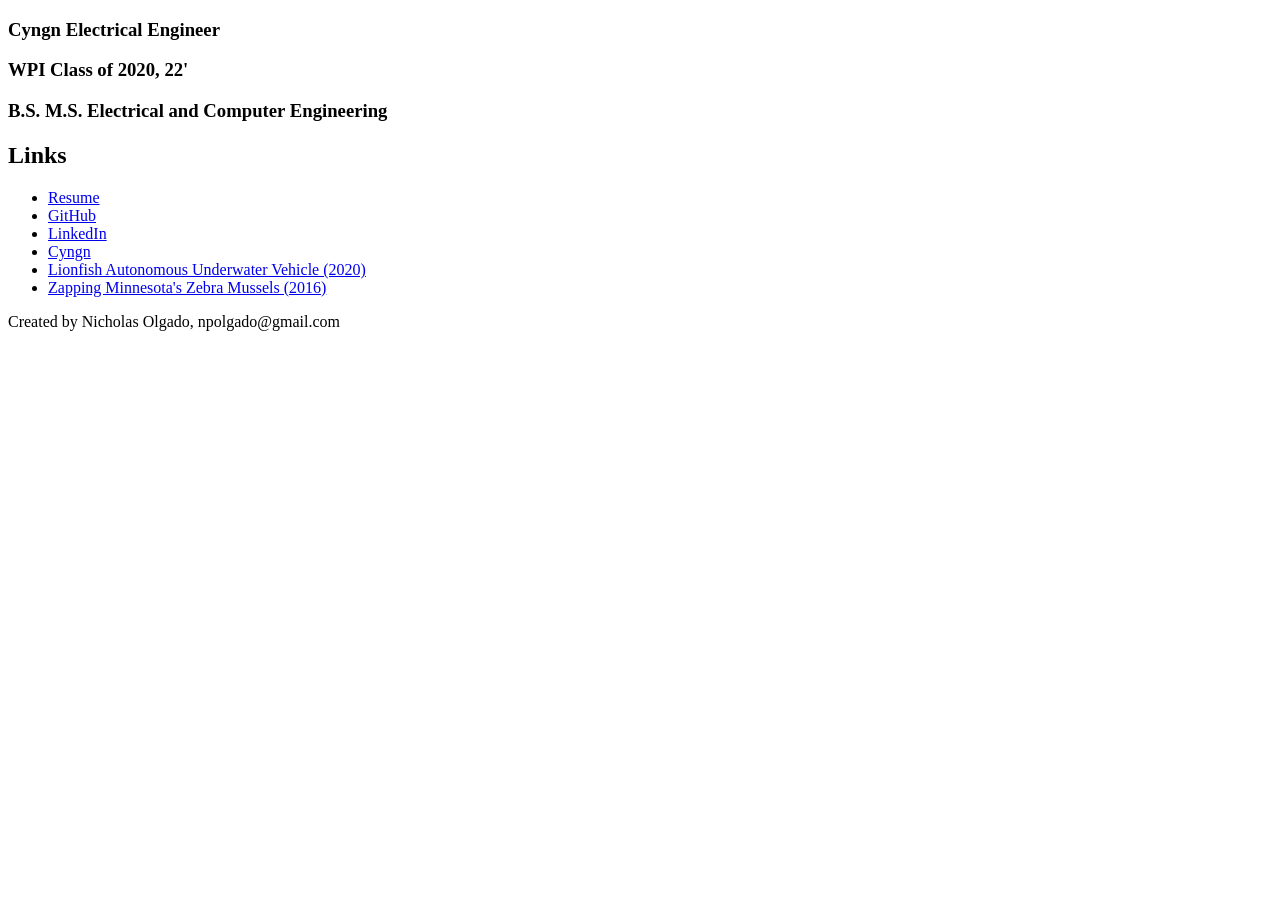
==== index.html @ f49b1417 "init()" ====
<!DOCTYPE html>
<html lang="en">

<head>
    <title>Nicholas Olgado</title>
    <meta name="viewport" content="width=device-width, initial-scale=1">
    <meta name="description" content="Nicholas Olgado's personal website.">
</head>

<body>
    <main>
        <header class="mod-header">
            <h3>Cyngn Electrical Engineer</h3>
            <h3>WPI Class of 2020, 22'</h3>
            <h3>B.S. M.S. Electrical and Computer Engineering</h3>
        </header>

        <section class="mod-links">
            <h2>Links</h2>
            <ul>
                <li><a
                        href="https://docs.google.com/document/d/1VNx1pzSc2c1IvsdNbK0Gcm2sIedbhohquFPzGhQQ9uc/edit?usp=sharing">Resume</a>
                </li>
                <li><a href="https://github.com/npolgado">GitHub</a></li>
                <li><a href="https://www.linkedin.com/in/nicholas831/">LinkedIn</a></li>
                <li><a href="https://cyngn.com/">Cyngn</a></li>
                <li><a href="https://digital.wpi.edu/show/5999n591q">Lionfish Autonomous Underwater Vehicle (2020)</a>
                </li>
                <li><a href="https://digital.wpi.edu/show/x920fw89s">Zapping Minnesota's Zebra Mussels (2016)</a></li>
            </ul>
        </section>

        <footer class="mod-footer">
            <p>Created by Nicholas Olgado, npolgado@gmail.com</p>
        </footer>
    </main>
</body>

</html>
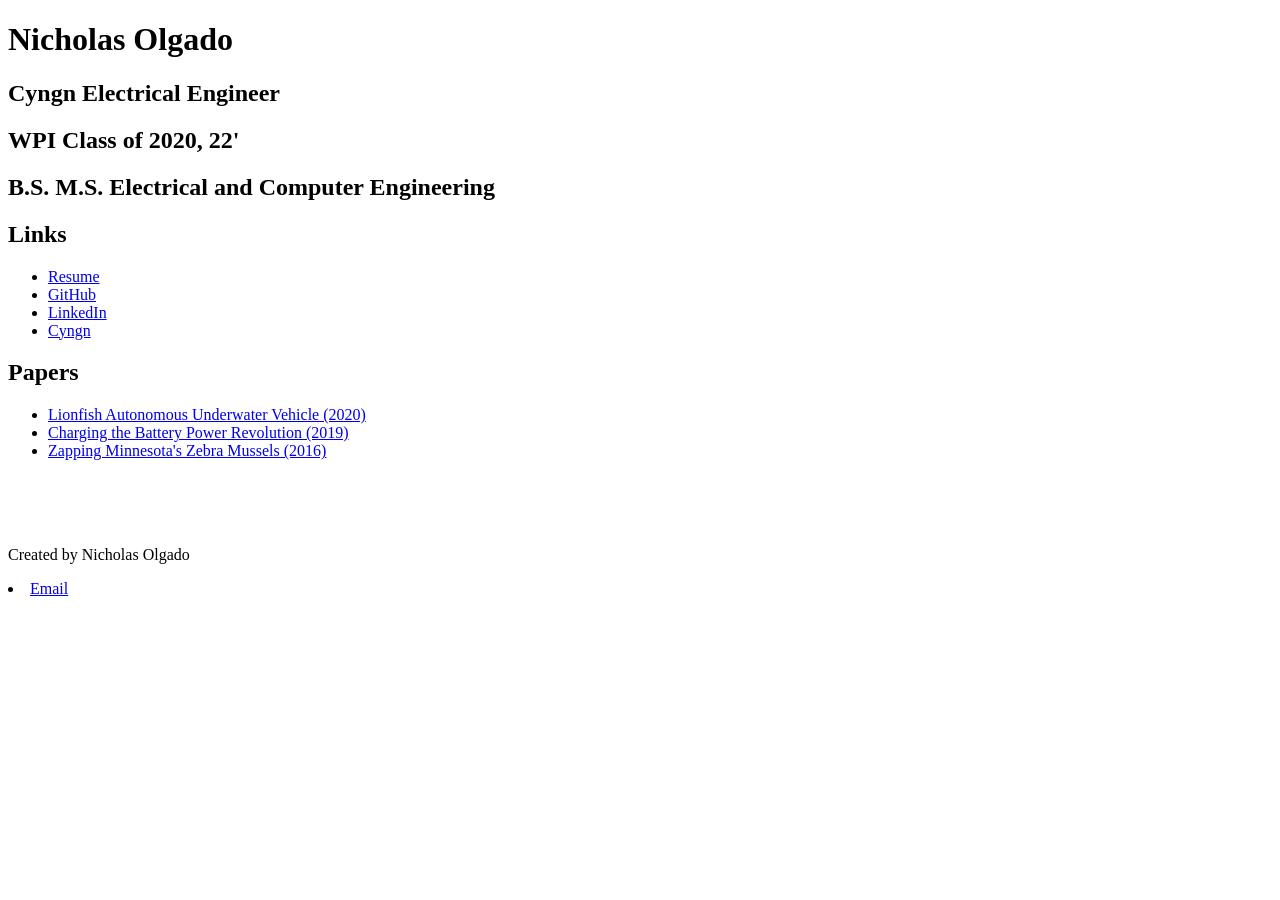
==== commit 79997f50: "more structure" ====
--- a/index.html
+++ b/index.html
@@ -10,9 +10,10 @@
 <body>
     <main>
         <header class="mod-header">
-            <h3>Cyngn Electrical Engineer</h3>
-            <h3>WPI Class of 2020, 22'</h3>
-            <h3>B.S. M.S. Electrical and Computer Engineering</h3>
+            <h1>Nicholas Olgado</h1>
+            <h2>Cyngn Electrical Engineer</h2>
+            <h2>WPI Class of 2020, 22'</h2>
+            <h2>B.S. M.S. Electrical and Computer Engineering</h2>
         </header>
 
         <section class="mod-links">
@@ -24,14 +25,22 @@
                 <li><a href="https://github.com/npolgado">GitHub</a></li>
                 <li><a href="https://www.linkedin.com/in/nicholas831/">LinkedIn</a></li>
                 <li><a href="https://cyngn.com/">Cyngn</a></li>
+            </ul>
+            <h2>Papers</h2>
+            <ul>
                 <li><a href="https://digital.wpi.edu/show/5999n591q">Lionfish Autonomous Underwater Vehicle (2020)</a>
+                </li>
+                <li><a href="https://digital.wpi.edu/show/xd07gs96q">Charging the Battery Power Revolution (2019)</a>
                 </li>
                 <li><a href="https://digital.wpi.edu/show/x920fw89s">Zapping Minnesota's Zebra Mussels (2016)</a></li>
             </ul>
         </section>
-
+        <br>
+        <br>
+        <br>
         <footer class="mod-footer">
-            <p>Created by Nicholas Olgado, npolgado@gmail.com</p>
+            <p>Created by Nicholas Olgado</p>
+            <li><a href="mailto:npolgado@gmail.com">Email</a></li>
         </footer>
     </main>
 </body>
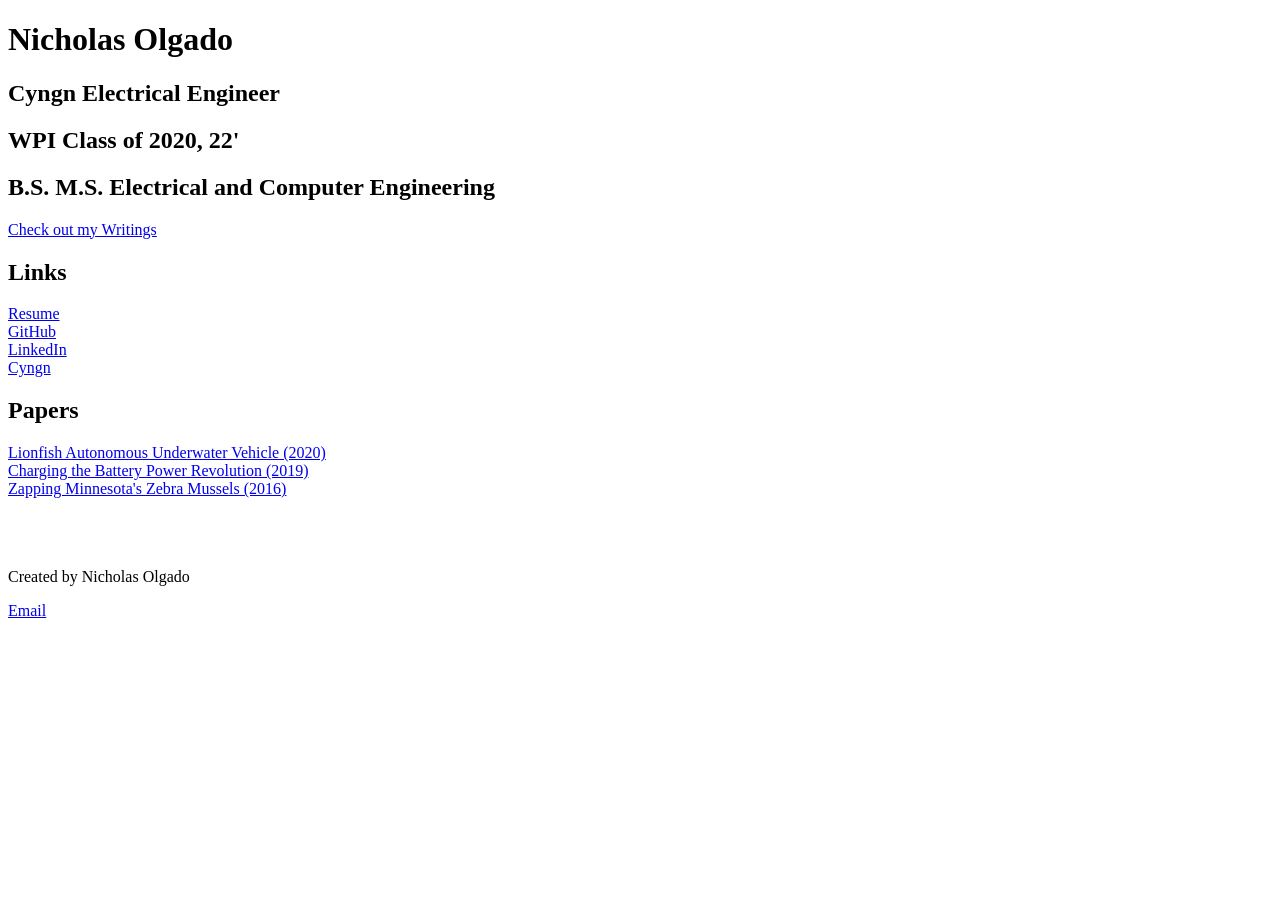
==== commit 82c9efa5: "blog posts!" ====
--- a/index.html
+++ b/index.html
@@ -15,32 +15,32 @@
             <h2>WPI Class of 2020, 22'</h2>
             <h2>B.S. M.S. Electrical and Computer Engineering</h2>
         </header>
-
+        <a href="writings.html">Check out my Writings</a>
         <section class="mod-links">
             <h2>Links</h2>
-            <ul>
-                <li><a
-                        href="https://docs.google.com/document/d/1VNx1pzSc2c1IvsdNbK0Gcm2sIedbhohquFPzGhQQ9uc/edit?usp=sharing">Resume</a>
-                </li>
-                <li><a href="https://github.com/npolgado">GitHub</a></li>
-                <li><a href="https://www.linkedin.com/in/nicholas831/">LinkedIn</a></li>
-                <li><a href="https://cyngn.com/">Cyngn</a></li>
-            </ul>
+            <a
+                href="https://docs.google.com/document/d/1VNx1pzSc2c1IvsdNbK0Gcm2sIedbhohquFPzGhQQ9uc/edit?usp=sharing">Resume</a>
+            <br>
+            <a href="https://github.com/npolgado">GitHub</a>
+            <br>
+            <a href="https://www.linkedin.com/in/nicholas831/">LinkedIn</a>
+            <br>
+            <a href="https://cyngn.com/">Cyngn</a>
+            <br>
             <h2>Papers</h2>
-            <ul>
-                <li><a href="https://digital.wpi.edu/show/5999n591q">Lionfish Autonomous Underwater Vehicle (2020)</a>
-                </li>
-                <li><a href="https://digital.wpi.edu/show/xd07gs96q">Charging the Battery Power Revolution (2019)</a>
-                </li>
-                <li><a href="https://digital.wpi.edu/show/x920fw89s">Zapping Minnesota's Zebra Mussels (2016)</a></li>
-            </ul>
+            <a href="https://digital.wpi.edu/show/5999n591q">Lionfish Autonomous Underwater Vehicle (2020)</a>
+            <br>
+            <a href="https://digital.wpi.edu/show/xd07gs96q">Charging the Battery Power Revolution (2019)</a>
+            <br>
+            <a href="https://digital.wpi.edu/show/x920fw89s">Zapping Minnesota's Zebra Mussels (2016)</a>
+            <br>
         </section>
         <br>
         <br>
         <br>
         <footer class="mod-footer">
             <p>Created by Nicholas Olgado</p>
-            <li><a href="mailto:npolgado@gmail.com">Email</a></li>
+            <a href="mailto:npolgado@gmail.com">Email</a>
         </footer>
     </main>
 </body>
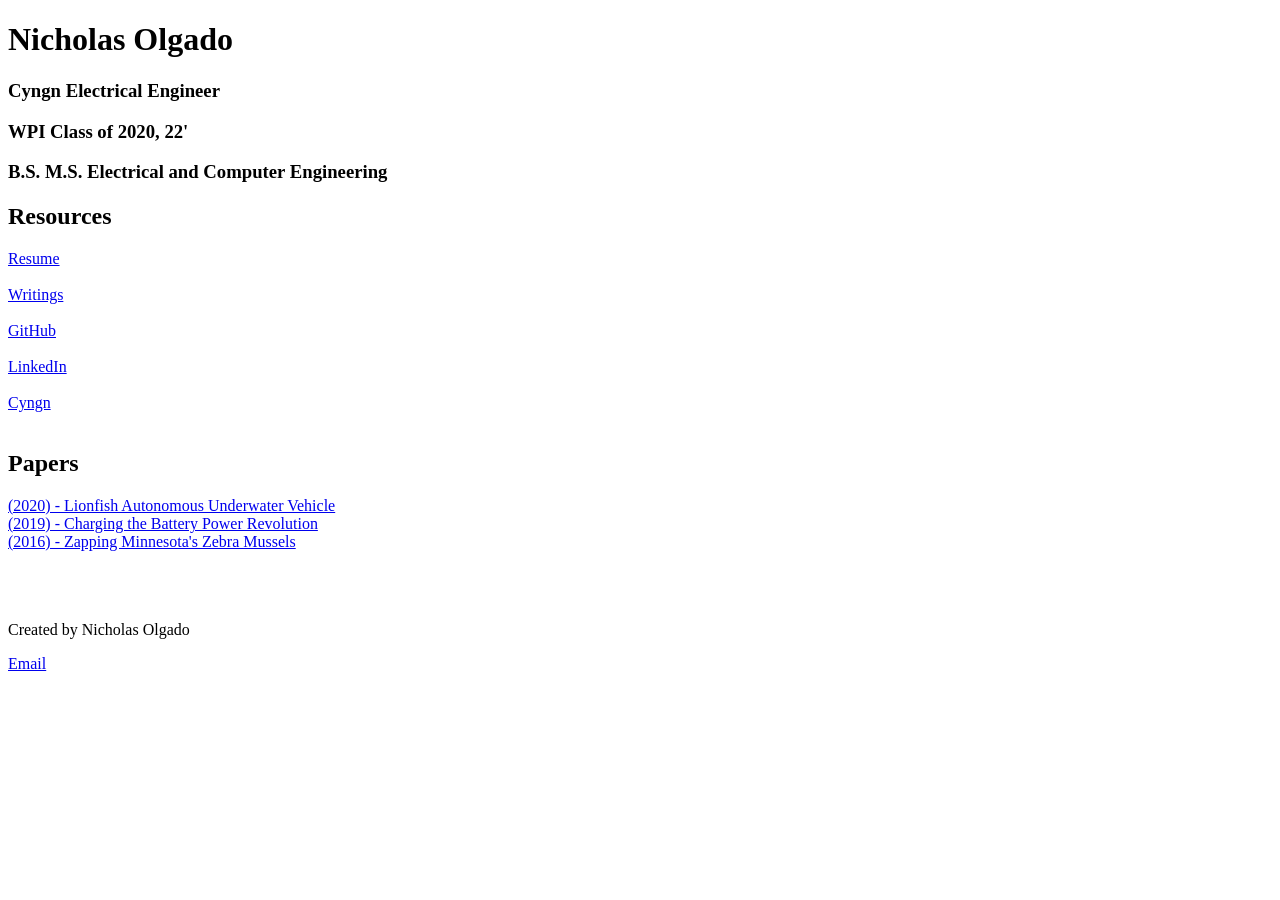
==== commit 6b10b9a1: "update" ====
--- a/index.html
+++ b/index.html
@@ -11,28 +11,34 @@
     <main>
         <header class="mod-header">
             <h1>Nicholas Olgado</h1>
-            <h2>Cyngn Electrical Engineer</h2>
-            <h2>WPI Class of 2020, 22'</h2>
-            <h2>B.S. M.S. Electrical and Computer Engineering</h2>
+            <h3>Cyngn Electrical Engineer</h3>
+            <h3>WPI Class of 2020, 22'</h3>
+            <h3>B.S. M.S. Electrical and Computer Engineering</h3>
         </header>
-        <a href="writings.html">Check out my Writings</a>
         <section class="mod-links">
-            <h2>Links</h2>
+            <h2>Resources</h2>
             <a
                 href="https://docs.google.com/document/d/1VNx1pzSc2c1IvsdNbK0Gcm2sIedbhohquFPzGhQQ9uc/edit?usp=sharing">Resume</a>
             <br>
+            <br>
+            <a href="writings.html">Writings</a>
+            <br>
+            <br>
             <a href="https://github.com/npolgado">GitHub</a>
+            <br>
             <br>
             <a href="https://www.linkedin.com/in/nicholas831/">LinkedIn</a>
             <br>
+            <br>
             <a href="https://cyngn.com/">Cyngn</a>
             <br>
+            <br>
             <h2>Papers</h2>
-            <a href="https://digital.wpi.edu/show/5999n591q">Lionfish Autonomous Underwater Vehicle (2020)</a>
+            <a href="https://digital.wpi.edu/show/5999n591q">(2020) - Lionfish Autonomous Underwater Vehicle</a>
             <br>
-            <a href="https://digital.wpi.edu/show/xd07gs96q">Charging the Battery Power Revolution (2019)</a>
+            <a href="https://digital.wpi.edu/show/xd07gs96q">(2019) - Charging the Battery Power Revolution</a>
             <br>
-            <a href="https://digital.wpi.edu/show/x920fw89s">Zapping Minnesota's Zebra Mussels (2016)</a>
+            <a href="https://digital.wpi.edu/show/x920fw89s">(2016) - Zapping Minnesota's Zebra Mussels</a>
             <br>
         </section>
         <br>
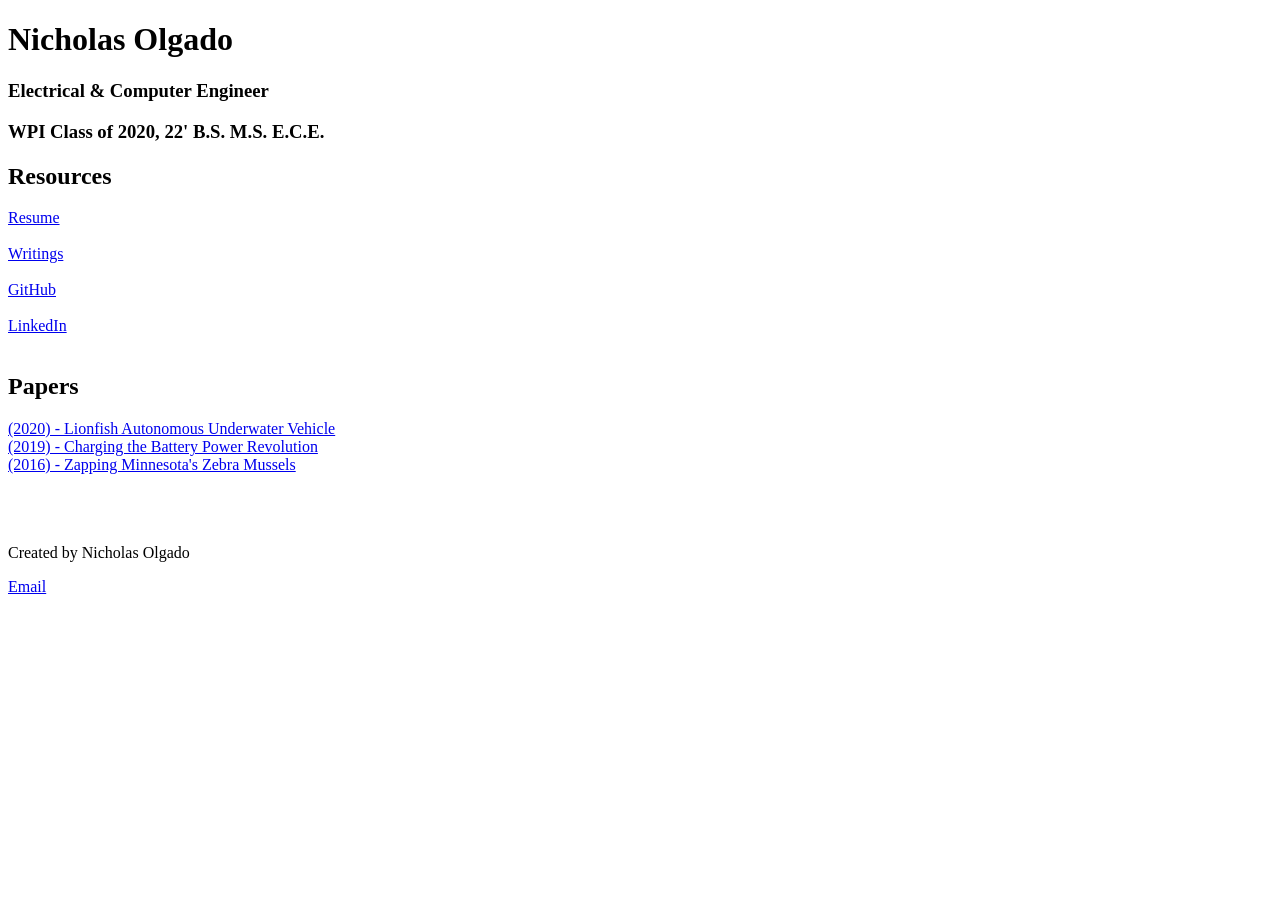
==== commit 16d7ec42: "updates" ====
--- a/index.html
+++ b/index.html
@@ -11,9 +11,8 @@
     <main>
         <header class="mod-header">
             <h1>Nicholas Olgado</h1>
-            <h3>Cyngn Electrical Engineer</h3>
-            <h3>WPI Class of 2020, 22'</h3>
-            <h3>B.S. M.S. Electrical and Computer Engineering</h3>
+            <h3>Electrical &amp; Computer Engineer</h3>
+            <h3>WPI Class of 2020, 22' B.S. M.S. E.C.E.</h3>
         </header>
         <section class="mod-links">
             <h2>Resources</h2>
@@ -28,9 +27,6 @@
             <br>
             <br>
             <a href="https://www.linkedin.com/in/nicholas831/">LinkedIn</a>
-            <br>
-            <br>
-            <a href="https://cyngn.com/">Cyngn</a>
             <br>
             <br>
             <h2>Papers</h2>
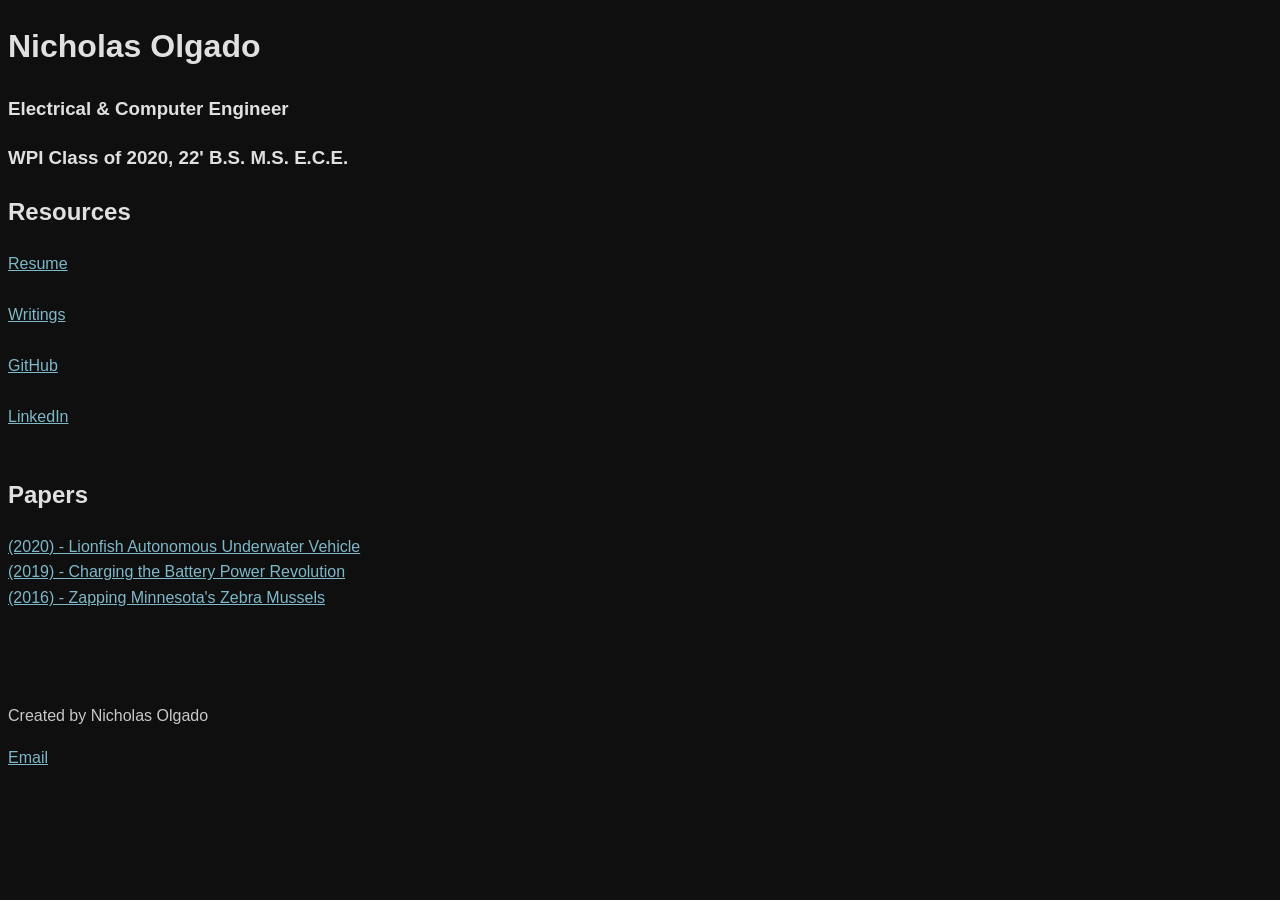
==== commit 9f4d39fc: "css styling, dark mode" ====
--- a/index.html
+++ b/index.html
@@ -5,6 +5,7 @@
     <title>Nicholas Olgado</title>
     <meta name="viewport" content="width=device-width, initial-scale=1">
     <meta name="description" content="Nicholas Olgado's personal website.">
+    <link rel="stylesheet" href="style.css">
 </head>
 
 <body>
--- a/style.css
+++ b/style.css
@@ -0,0 +1,22 @@
+*, *::before, *::after {
+  box-sizing: border-box;
+}
+
+body {
+  background-color: #0f0f0f;
+  color: #c8c8c8;
+  font-family: -apple-system, BlinkMacSystemFont, 'Segoe UI', sans-serif;
+  line-height: 1.6;
+}
+
+h1, h2, h3, h4, h5, h6 {
+  color: #e0e0e0;
+}
+
+a {
+  color: #7eb8c9;
+}
+
+a:visited {
+  color: #a89ec9;
+}
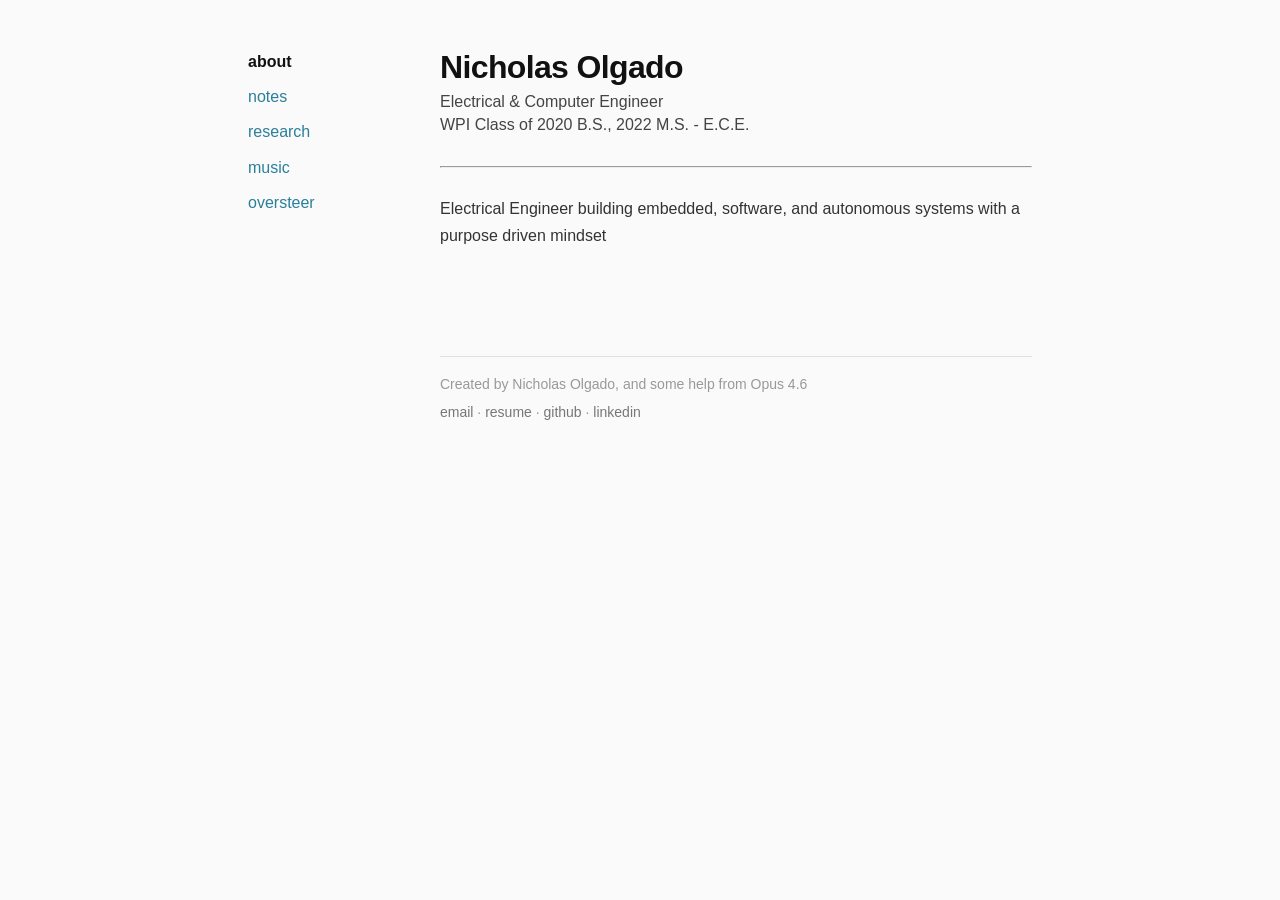
==== commit db8b0140: "fix nav bar, add Oversteer link" ====
--- a/index.html
+++ b/index.html
@@ -2,50 +2,35 @@
 <html lang="en">
 
 <head>
+    <meta charset="utf-8">
     <title>Nicholas Olgado</title>
     <meta name="viewport" content="width=device-width, initial-scale=1">
-    <meta name="description" content="Nicholas Olgado's personal website.">
+    <meta name="description" content="npolgado - home">
     <link rel="stylesheet" href="style.css">
 </head>
 
 <body>
-    <main>
-        <header class="mod-header">
-            <h1>Nicholas Olgado</h1>
-            <h3>Electrical &amp; Computer Engineer</h3>
-            <h3>WPI Class of 2020, 22' B.S. M.S. E.C.E.</h3>
-        </header>
-        <section class="mod-links">
-            <h2>Resources</h2>
-            <a
-                href="https://docs.google.com/document/d/1VNx1pzSc2c1IvsdNbK0Gcm2sIedbhohquFPzGhQQ9uc/edit?usp=sharing">Resume</a>
-            <br>
-            <br>
-            <a href="writings.html">Writings</a>
-            <br>
-            <br>
-            <a href="https://github.com/npolgado">GitHub</a>
-            <br>
-            <br>
-            <a href="https://www.linkedin.com/in/nicholas831/">LinkedIn</a>
-            <br>
-            <br>
-            <h2>Papers</h2>
-            <a href="https://digital.wpi.edu/show/5999n591q">(2020) - Lionfish Autonomous Underwater Vehicle</a>
-            <br>
-            <a href="https://digital.wpi.edu/show/xd07gs96q">(2019) - Charging the Battery Power Revolution</a>
-            <br>
-            <a href="https://digital.wpi.edu/show/x920fw89s">(2016) - Zapping Minnesota's Zebra Mussels</a>
-            <br>
-        </section>
-        <br>
-        <br>
-        <br>
-        <footer class="mod-footer">
-            <p>Created by Nicholas Olgado</p>
-            <a href="mailto:npolgado@gmail.com">Email</a>
-        </footer>
+    <main class="layout-home">
+        <script src="nav.js"></script>
+        <div class="mod-content">
+            <header class="mod-header">
+                <h1>Nicholas Olgado</h1>
+                <h3>Electrical &amp; Computer Engineer</h3>
+                <h3>WPI Class of 2020 B.S., 2022 M.S. - E.C.E.</h3>
+                <br>
+                <hr>
+                <br>
+                <p>
+                    Electrical Engineer building embedded, software, and autonomous systems with a purpose driven mindset
+                </p>
+                <br>
+            </header>
+            <footer class="mod-footer">
+                <p>Created by Nicholas Olgado, and some help from Opus 4.6</p>
+                <a href="mailto:npolgado@gmail.com">email</a> · <a href="https://docs.google.com/document/d/1VNx1pzSc2c1IvsdNbK0Gcm2sIedbhohquFPzGhQQ9uc/edit?usp=sharing">resume</a> · <a href="https://github.com/npolgado">github</a> · <a href="https://www.linkedin.com/in/nicholas831/">linkedin</a>
+            </footer>
+        </div>
     </main>
 </body>
 
-</html>+</html>
--- a/style.css
+++ b/style.css
@@ -1,22 +1,224 @@
+:root {
+  --bg: #111;
+  --text: #b0b0b0;
+  --heading: #e0e0e0;
+  --heading-2: #d0d0d0;
+  --heading-3: #c0c0c0;
+  --link: #7eb8c9;
+  --link-visited: #a89ec9;
+  --link-hover: #a2d0de;
+  --muted: #888;
+  --faint: #666;
+  --border: #222;
+}
+
+@media (prefers-color-scheme: light) {
+  :root {
+    --bg: #fafafa;
+    --text: #333;
+    --heading: #111;
+    --heading-2: #222;
+    --heading-3: #444;
+    --link: #2a7f9c;
+    --link-visited: #6b5ea8;
+    --link-hover: #1a6680;
+    --muted: #777;
+    --faint: #999;
+    --border: #e0e0e0;
+  }
+}
+
 *, *::before, *::after {
   box-sizing: border-box;
+  margin: 0;
+  padding: 0;
 }
 
 body {
-  background-color: #0f0f0f;
-  color: #c8c8c8;
-  font-family: -apple-system, BlinkMacSystemFont, 'Segoe UI', sans-serif;
-  line-height: 1.6;
-}
-
-h1, h2, h3, h4, h5, h6 {
-  color: #e0e0e0;
+  background-color: var(--bg);
+  color: var(--text);
+  font-family: -apple-system, BlinkMacSystemFont, 'Segoe UI', 'Helvetica Neue', sans-serif;
+  font-size: 16px;
+  line-height: 1.7;
+  -webkit-font-smoothing: antialiased;
+  -moz-osx-font-smoothing: grayscale;
+}
+
+main {
+  max-width: 38rem;
+  margin: 0 auto;
+  padding: 3rem 1.5rem;
+}
+
+h1 {
+  color: var(--heading);
+  font-size: 2rem;
+  font-weight: 600;
+  line-height: 1.2;
+  letter-spacing: -0.02em;
+  text-transform: lowercase;
+  margin-bottom: 0.35rem;
+}
+
+h2 {
+  color: var(--heading-2);
+  font-size: 1.1rem;
+  font-weight: 600;
+  line-height: 1.3;
+  text-transform: lowercase;
+  margin-top: 2rem;
+  margin-bottom: 0.75rem;
+}
+
+h3 {
+  color: var(--heading-3);
+  font-size: 1rem;
+  font-weight: 400;
+  line-height: 1.3;
+  text-transform: lowercase;
+  margin-bottom: 0.15rem;
+}
+
+p {
+  margin-bottom: 1rem;
 }
 
 a {
-  color: #7eb8c9;
+  color: var(--link);
+  text-decoration: none;
+  text-decoration-skip-ink: auto;
+  transition: color 0.15s ease;
 }
 
 a:visited {
-  color: #a89ec9;
-}
+  color: var(--link-visited);
+}
+
+a:hover,
+a:focus-visible {
+  color: var(--link-hover);
+  text-decoration: underline;
+  text-underline-offset: 3px;
+  text-decoration-thickness: 1px;
+}
+
+/* two-column layout */
+.layout-home {
+  max-width: 52rem;
+  display: grid;
+  grid-template-columns: 8rem 1fr;
+  gap: 0 4rem;
+  align-items: start;
+}
+
+.layout-home nav {
+  position: sticky;
+  top: 3rem;
+}
+
+.layout-home nav ul {
+  list-style: none;
+}
+
+.layout-home nav li {
+  margin-bottom: 0.5rem;
+}
+
+.layout-home nav a.active {
+  color: var(--heading);
+  font-weight: 600;
+}
+
+.layout-home .mod-content > :first-child > :first-child {
+  margin-top: 0;
+}
+
+/* header (single-column pages) */
+.mod-header {
+  margin-bottom: 2rem;
+}
+
+.mod-header h1,
+.mod-header h3 {
+  text-transform: none;
+}
+
+/* page list (notes.html, papers.html) */
+.mod-blog-links ul {
+  list-style: none;
+}
+
+.mod-blog-links li {
+  margin-bottom: 1.5rem;
+}
+
+/* blog post content */
+.mod-blog h3 {
+  color: var(--heading-2);
+  font-weight: 600;
+  margin-top: 2rem;
+  margin-bottom: 0.5rem;
+  text-transform: lowercase;
+}
+
+.mod-blog ul {
+  padding-left: 1.25rem;
+  margin-bottom: 1rem;
+}
+
+.mod-blog li {
+  margin-bottom: 0.35rem;
+}
+
+/* footer */
+.mod-footer {
+  margin-top: 4rem;
+  padding-top: 1rem;
+  border-top: 1px solid var(--border);
+  font-size: 0.875rem;
+  color: var(--faint);
+}
+
+.mod-footer p {
+  margin-bottom: 0.25rem;
+}
+
+.mod-footer a {
+  color: var(--muted);
+}
+
+.mod-footer a:visited {
+  color: var(--muted);
+}
+
+/* responsive */
+@media (max-width: 640px) {
+  .layout-home {
+    grid-template-columns: 1fr;
+    gap: 1.5rem;
+  }
+
+  .layout-home nav {
+    position: static;
+  }
+
+  .layout-home nav ul {
+    display: flex;
+    flex-wrap: wrap;
+    gap: 0.5rem 1.25rem;
+  }
+
+  .layout-home nav li {
+    margin-bottom: 0;
+  }
+}
+
+@media (max-width: 480px) {
+  main {
+    padding: 2rem 1.25rem;
+  }
+
+  h1 {
+    font-size: 1.6rem;
+  }
+}
